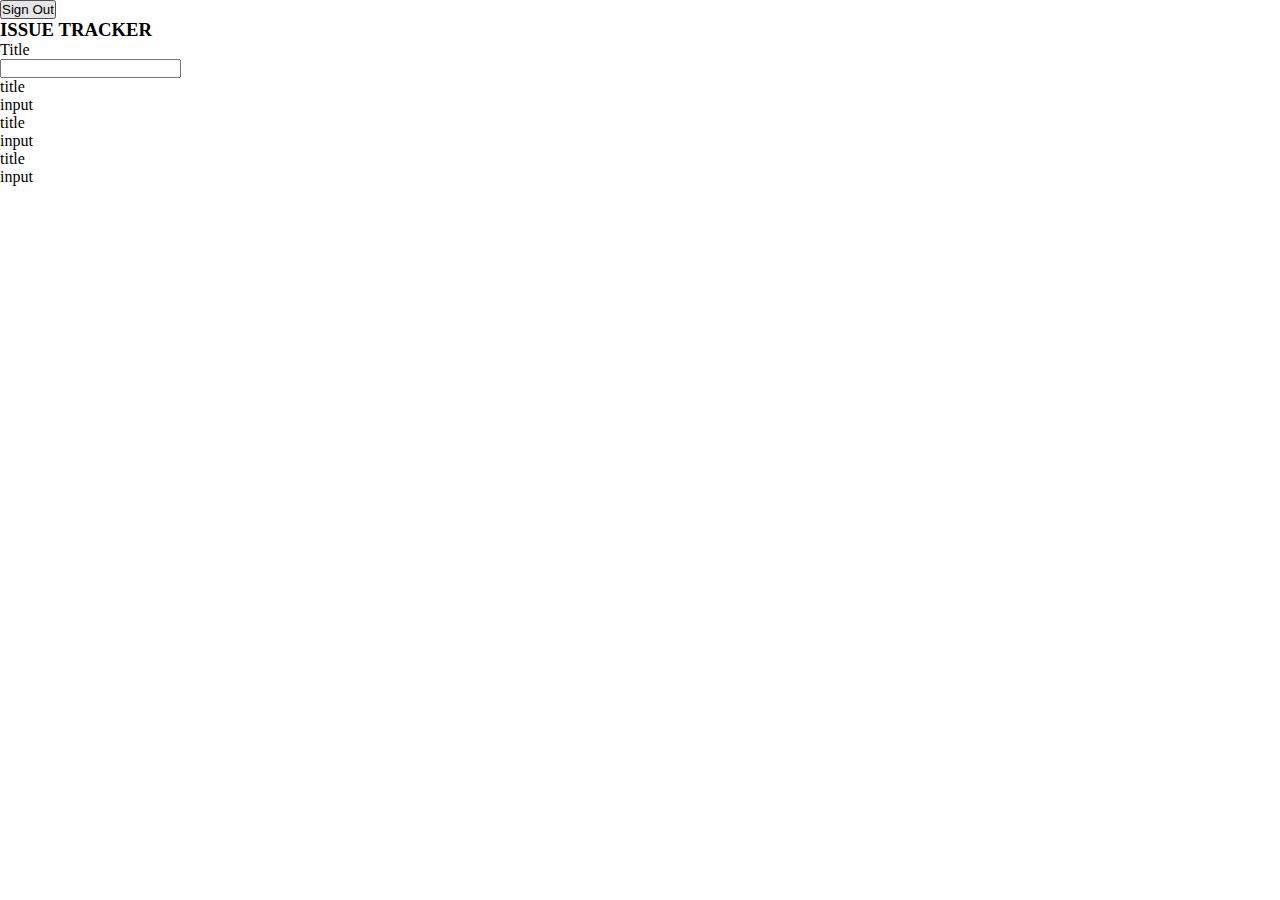
==== index.html @ e9cac7de "init project" ====
<!doctype html>
<html lang="en">
  <head>
    <meta charset="utf-8">
    <meta name="viewport" content="width=device-width, initial-scale=1">
    <title>Bootstrap demo</title>

    <link href="https://cdn.jsdelivr.net/npm/bootstrap@5.3.2/dist/css/bootstrap.min.css" rel="stylesheet" integrity="sha384-T3c6CoIi6uLrA9TneNEoa7RxnatzjcDSCmG1MXxSR1GAsXEV/Dwwykc2MPK8M2HN" crossorigin="anonymous">

    <link href="./assets/css/index.css" rel="stylesheet">
  </head>
  </head>
  <body>
    <div class="container py-2">
      <div class="d-flex justify-content-end">
        <button type="button" class="btn btn-primary">Sign Out</button>
      </div>

      <div>
        <h3>ISSUE TRACKER</h3>
      </div>

      <div>
        <p class="lead">
          Title
        </p>
        <div>
          <input type="text" class="form-control" aria-label="Sizing example input" aria-describedby="inputGroup-sizing-sm">
        </div>
      </div>
      <div>
        <div>title</div>
        <div>input</div>
      </div>
      <div>
        <div>title</div>
        <div>input</div>
      </div>
      <div>
        <div>title</div>
        <div>input</div>
      </div>

    </div>


    <script src="https://cdn.jsdelivr.net/npm/bootstrap@5.3.2/dist/js/bootstrap.bundle.min.js" integrity="sha384-C6RzsynM9kWDrMNeT87bh95OGNyZPhcTNXj1NW7RuBCsyN/o0jlpcV8Qyq46cDfL" crossorigin="anonymous"></script>
  </body>
</html>
---- assets/css/index.css ----
* {
  margin: 0;
  padding: 0;
}

p {
  margin: 0;
  padding: 0;
}
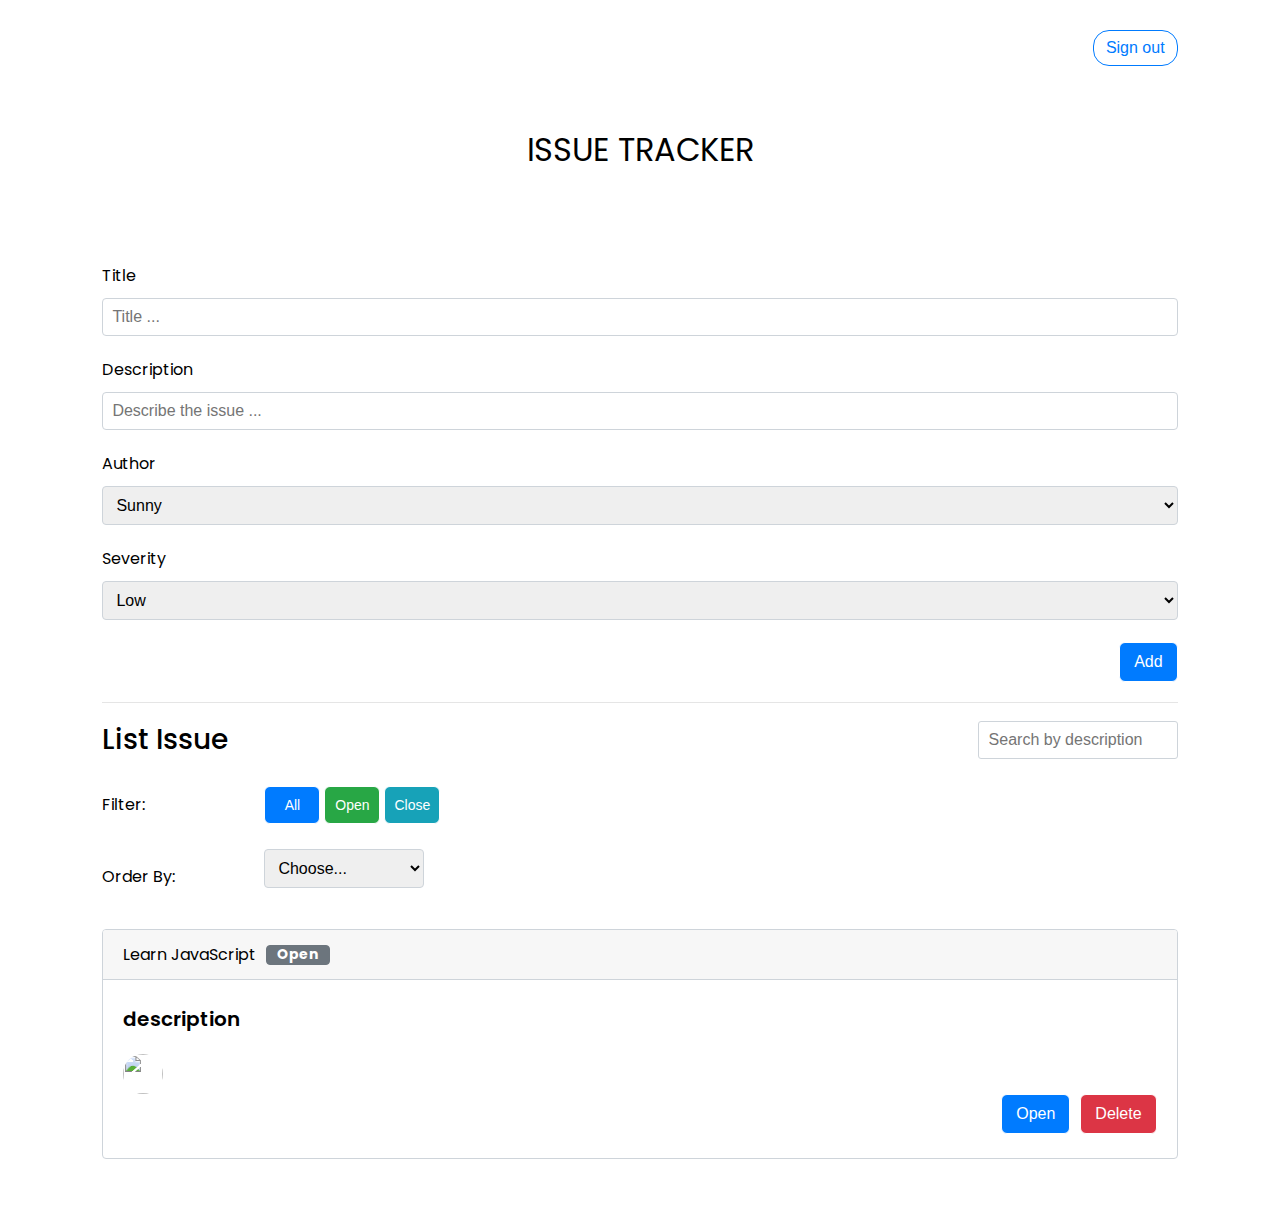
==== commit d10488a3: "todo tracker" ====
--- a/index.html
+++ b/index.html
@@ -1,49 +1,153 @@
-<!doctype html>
+<!DOCTYPE html>
 <html lang="en">
   <head>
-    <meta charset="utf-8">
-    <meta name="viewport" content="width=device-width, initial-scale=1">
-    <title>Bootstrap demo</title>
+    <meta charset="UTF-8" />
+    <meta http-equiv="X-UA-Compatible" content="IE=edge" />
+    <meta name="viewport" content="width=device-width, initial-scale=1.0" />
+    <title>ISSUES TRACKER APP</title>
 
-    <link href="https://cdn.jsdelivr.net/npm/bootstrap@5.3.2/dist/css/bootstrap.min.css" rel="stylesheet" integrity="sha384-T3c6CoIi6uLrA9TneNEoa7RxnatzjcDSCmG1MXxSR1GAsXEV/Dwwykc2MPK8M2HN" crossorigin="anonymous">
-
-    <link href="./assets/css/index.css" rel="stylesheet">
-  </head>
+    <link rel="stylesheet" href="./assets/css/reset.css" />
+    <link rel="stylesheet" href="./assets/css/style.css" />
   </head>
   <body>
-    <div class="container py-2">
-      <div class="d-flex justify-content-end">
-        <button type="button" class="btn btn-primary">Sign Out</button>
-      </div>
+    <div id="error-mess" class="error-mess"></div>
+    <div class="wrapper">
+      <header class="header">
+        <div class="container header-container">
+          <button id="signout" class="btn btn--signout">Sign out</button>
+        </div>
+      </header>
+      <div class="main">
+        <div class="container">
+          <div class="main-content">
+            <section class="app-title">
+              <h1 class="app-name">ISSUE TRACKER</h1>
+            </section>
 
-      <div>
-        <h3>ISSUE TRACKER</h3>
-      </div>
+            <section class="form">
+              <form action="" id="issueForm">
+                <div class="top-form">
+                  <div class="top-form-group">
+                    <!--row-->
+                    <div class="input-title">Title</div>
+                    <input
+                      id="title"
+                      type="text"
+                      class="issue-input"
+                      placeholder="Title ..."
+                    />
+                  </div>
+                  <div class="top-form-group">
+                    <!--row-->
+                    <div class="input-title">Description</div>
+                    <input
+                      id="description"
+                      type="text"
+                      class="issue-input"
+                      placeholder="Describe the issue ..."
+                    />
+                  </div>
+                  <div class="top-form-group">
+                    <div class="input-title">Author</div>
+                    <select
+                      name=""
+                      id="author"
+                      class="severity-status"
+                    >
+                      <option value="sunny@gmail.com">Sunny</option>
+                      <option value="tony@gmail.com">Tony</option>
+                    </select>
+                  </div>
 
-      <div>
-        <p class="lead">
-          Title
-        </p>
-        <div>
-          <input type="text" class="form-control" aria-label="Sizing example input" aria-describedby="inputGroup-sizing-sm">
+                  <div class="top-form-group">
+                    <div class="input-title">Severity</div>
+                    <select
+                      name=""
+                      id="severity"
+                      class="severity-status"
+                    >
+                      <option value="low">Low</option>
+                      <option value="medium">Medium</option>
+                      <option value="high">High</option>
+                    </select>
+                  </div>
+
+                  <div class="top-form-group wrap-submit-btn">
+                    <button type="submit" class="btn">Add</button>
+                    <!-- <button type="button" class="btn" id="btnAdd">Add</button> -->
+                  </div>
+                </div>
+
+                <hr />
+              </form>
+              <div class="main-feature">
+                <div class="main-feature-group">
+                  <div class="list-feature-search-field">
+                    <h2 class="list-name">List Issue</h2>
+                    <input
+                      type="input"
+                      id="search-box"
+                      class="search-box"
+                      placeholder="Search by description"
+                      autocomplete="off"
+                    />
+                  </div>
+                </div>
+                <div class="main-feature-group">
+                  <div class="list-feature-filter">
+                    <label for="" class="feature-label">Filter:</label>
+                    <div class="group-btn">
+                      <button
+                        id="all-status"
+                        value="all"
+                        class="btn filter-status-btn--all"
+                      >
+                        All
+                      </button>
+                      <button
+                        id="open-status"
+                        value="open"
+                        class="btn filter-status-btn--open"
+                      >
+                        Open
+                      </button>
+                      <button
+                        id="close-status"
+                        value="close"
+                        class="btn filter-status-btn--close"
+                      >
+                        Close
+                      </button>
+                    </div>
+                  </div>
+                </div>
+                <div class="main-feature-group">
+                  <div class="list-feature-sort">
+                    <label for="" class="feature-label">Order By:</label>
+                    <select name="" id="sort-value">
+                      <option value="">Choose...</option>
+                      <option value="asc">ASC</option>
+                      <option value="desc">DESC</option>
+                    </select>
+                  </div>
+                </div>
+              </div>
+            </section>
+
+            <section class="issue-list">
+              <ul id="issuesList" class="issue-list__list">
+                
+              </ul>
+            </section>
+          </div>
         </div>
       </div>
-      <div>
-        <div>title</div>
-        <div>input</div>
-      </div>
-      <div>
-        <div>title</div>
-        <div>input</div>
-      </div>
-      <div>
-        <div>title</div>
-        <div>input</div>
-      </div>
-
     </div>
 
+    <div id="loadingSpinnerContainer" class="loadingSpinnerContainer">
+      <div class="loadingSpinner"></div>
+    </div>
 
-    <script src="https://cdn.jsdelivr.net/npm/bootstrap@5.3.2/dist/js/bootstrap.bundle.min.js" integrity="sha384-C6RzsynM9kWDrMNeT87bh95OGNyZPhcTNXj1NW7RuBCsyN/o0jlpcV8Qyq46cDfL" crossorigin="anonymous"></script>
+    <script src="./assets/js/index.js"></script>
   </body>
 </html>--- a/assets/css/style.css
+++ b/assets/css/style.css
@@ -0,0 +1,381 @@
+@import url("https://fonts.googleapis.com/css2?family=Poppins:wght@300;400;500;700&display=swap");
+html {
+  /* 1rem = 10px */
+  font-size: 62.5%;
+  scroll-behavior: smooth;
+}
+
+* {
+  box-sizing: border-box;
+  -webkit-box-sizing: border-box;
+}
+
+body {
+  margin: 0 auto;
+  font-size: 1.6rem;
+  font-family: "Poppins", sans-serif;
+  line-height: 1.5;
+  position: relative;
+}
+
+input,
+textarea,
+select,
+button {
+  outline: none;
+  font-size: 1.6rem;
+  font-weight: normal;
+}
+
+a {
+  text-decoration: none;
+}
+
+img {
+  display: block;
+  width: 100%;
+}
+
+.error-mess {
+  width: 40rem;
+  height: 20rem;
+  background-color: #ccc;
+  color: #000;
+  text-align: center;
+  font-size: 2.2rem;
+  position: absolute;
+  left: 50%;
+  top: 15%;
+  transform: translate(-50%, -50%);
+  align-items: center;
+  justify-content: center;
+  display: none;
+}
+
+.header {
+  width: 100%;
+  height: 100%;
+  display: flex;
+  justify-content: center;
+  align-items: center;
+  margin-top: 3rem;
+}
+
+.main {
+  width: 100%;
+  height: 100%;
+  display: flex;
+  justify-content: center;
+  align-items: center;
+}
+
+.container {
+  display: flex;
+  justify-content: center;
+  align-items: center;
+  width: 100vw;
+  max-width: 84%;
+}
+
+.header-container {
+  justify-content: end;
+}
+
+.main-content {
+  width: 100%;
+}
+
+.app-title {
+  margin: 6rem auto 9rem;
+  display: flex;
+  justify-content: center;
+  align-items: center;
+}
+
+.app-name {
+  font-size: 3.2rem;
+}
+
+.top-form-group {
+  margin-bottom: 6px;
+}
+
+.input-title {
+  font-size: 1.6rem;
+  margin-bottom: 10px;
+}
+
+.issue-input,
+.severity-status {
+  width: 100%;
+  padding: 9px;
+  margin-bottom: 16px;
+  font-size: 1.6rem;
+  border: 1px solid #ced4da;
+  border-radius: 4px;
+}
+
+#sort-value:focus,
+.search-box:focus,
+.issue-input:focus,
+.severity-status:focus {
+  outline: none;
+  box-shadow: 0 0 6px 2px #80bdff;
+  border-color: #80bdff;
+}
+
+.wrap-submit-btn {
+  margin-bottom: 20px;
+  display: flex;
+  justify-content: end;
+  align-items: center;
+}
+
+.btn {
+  min-width: 56px;
+  font-size: 1.6rem;
+  padding: 10px 14px;
+  background-color: #007bff;
+  align-items: center;
+  color: #fff;
+  border-radius: 6px;
+  border: 1px solid;
+  cursor: pointer;
+}
+
+hr {
+  border: 0;
+  border-top: 1px solid rgba(0, 0, 0, 0.1);
+}
+
+.main-feature-group {
+  margin-bottom: 25px;
+}
+
+.list-feature-search-field {
+  margin-top: 16px;
+  display: flex;
+  justify-content: space-between;
+  align-items: center;
+}
+
+.list-name {
+  font-size: 2.8rem;
+  font-weight: 500;
+  cursor: default;
+}
+
+.search-box {
+  max-width: 200px;
+  font-size: 1.6rem;
+  padding: 9px 10px;
+  border: 1px solid #ced4da;
+  border-radius: 3px;
+}
+
+.list-feature-filter {
+  display: flex;
+  align-items: center;
+}
+
+.feature-label {
+  width: 160px;
+}
+
+.group-btn {
+  display: flex;
+  align-items: center;
+}
+
+.filter-status-btn--all,
+.filter-status-btn--open,
+.filter-status-btn--close {
+  margin: 0 2px;
+  padding: 10px 0;
+  font-size: 1.4rem;
+}
+
+.filter-status-btn--open {
+  background-color: #28a745;
+}
+
+.filter-status-btn--close {
+  background-color: #17a2b8;
+}
+
+.list-feature-sort {
+  display: flex;
+  align-items: center;
+}
+
+#sort-value {
+  width: 160px;
+  margin-left: 2px;
+  padding: 9px;
+  margin-bottom: 16px;
+  font-size: 1.6rem;
+  border: 1px solid #ced4da;
+  border-radius: 4px;
+}
+
+.issue-list__list {
+  margin-bottom: 24px;
+}
+
+.issue-list-item {
+  border-radius: 4px;
+  overflow: hidden;
+  border: 1px solid #ced4da;
+}
+
+.list-item-header {
+  width: 100%;
+  height: 50px;
+  font-size: 1.6rem;
+  background-color: #f7f7f7;
+  border-bottom: 1px solid #ced4da;
+  display: flex;
+  align-items: center;
+  padding: 16px 20px;
+}
+
+.list-item-status {
+  height: 20px;
+  border: 1px solid #6c757d;
+  border-radius: 4px;
+  background-color: #6c757d;
+  font-size: 1.4rem;
+  font-weight: 700;
+  color: #fff;
+  display: inline-flex;
+  align-items: center;
+  justify-content: center;
+  margin-left: 10px;
+  padding: 4px 10px;
+}
+
+.list-item-content {
+  padding: 24px 20px;
+}
+
+.issue-name {
+  font-size: 2rem;
+  font-weight: 600;
+  cursor: default;
+  margin-bottom: 20px;
+}
+
+.list-item-severity {
+  height: 20px;
+  border: 1px solid #007bff;
+  border-radius: 4px;
+  background-color: #007bff;
+  font-size: 1.2rem;
+  font-weight: 600;
+  color: #fff;
+  display: inline-flex;
+  flex-shrink: 1;
+  align-items: center;
+  justify-content: center;
+  padding: 8px;
+  display: none;
+}
+
+.list-item-group-btn {
+  display: flex;
+  justify-content: end;
+}
+
+.btn--delete {
+  background-color: #dc3545;
+  margin-left: 10px;
+}
+
+.btn:hover {
+  background-color: #0069d9;
+  border-color: #0062cc;
+}
+
+.filter-status-btn--open:hover {
+  background-color: #218838;
+  border-color: #1e7e34;
+}
+
+.filter-status-btn--close:hover {
+  background-color: #138496;
+  border-color: #117a8b;
+}
+
+.btn--delete:hover {
+  background-color: #c82333;
+  border-color: #bd2130;
+}
+
+.btn--signout {
+  padding: 8px 12px;
+  background-color: #ffffff;
+  color: #007bff;
+  border-radius: 16px;
+  border: 1px solid #007bff;
+}
+
+.btn--signout:hover {
+  /* background-color: #ccc; */
+  background-color: rgba(0, 0, 0, 0.2);
+  border-color: rgba(0, 0, 0, 0.2);
+}
+
+.loadingSpinnerContainer {
+  position: fixed;
+  top: 0;
+  left: 0;
+  bottom: 0;
+  right: 0;
+  background-color: rgba(0, 0, 0, 0.5);
+  z-index: 5000;
+  justify-content: center;
+  align-items: center;
+  display: none;
+}
+
+.loadingSpinner {
+  width: 6.4rem;
+  height: 6.4rem;
+  border: 8px solid;
+  border-color: #00cc66 transparent #00cc66 transparent;
+  border-radius: 50%;
+  animation: spin 1.2s linear infinite;
+}
+
+@keyframes spin {
+  0% {
+    transform: rotate(0deg);
+  }
+  100% {
+    transform: rotate(360deg);
+  }
+}
+@keyframes popUpError {
+  from {
+    opacity: 0;
+  }
+  to {
+    opacity: 1;
+  }
+}
+
+.list-item-group-tabc {
+  display: flex;
+  justify-content: space-between;
+  align-items: center;
+}
+
+.list-item-group-author {
+  display: flex;
+}
+
+.list-item-group-author img {
+  width: 40px;
+  height: 40px;
+  border-radius: 50%;
+}